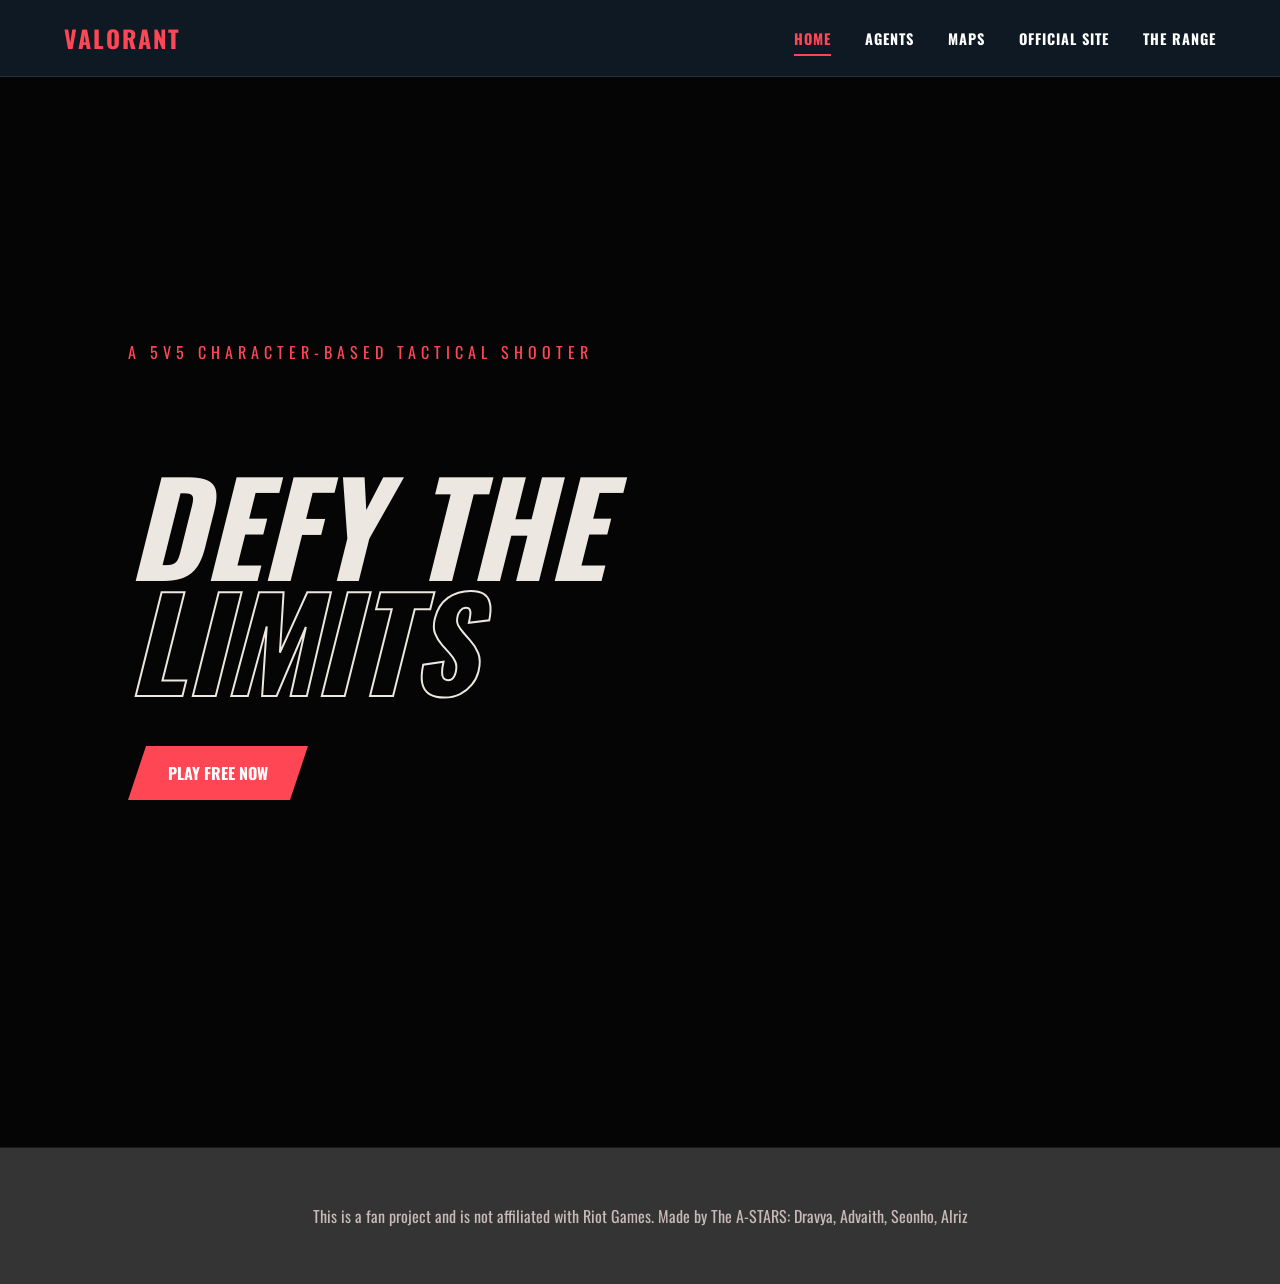
==== index.html @ 6f5c307d "secondcommit" ====
<!DOCTYPE html>
<html lang="en">
<head>
    <link rel="stylesheet" href="style1.css">
    <link href="https://fonts.googleapis.com/css2?family=Oswald:wght@400;700&display=swap" rel="stylesheet">
    <title>VALORANT | Home</title>
</head>
<body>
    <nav>
       
        <div class="logo">VALORANT</div>
        <div class="nav-links">
            <a href="index.html" class="active">Home</a>
            <a href="agents.html">Agents</a>
            <a href="maps.html">Maps</a>
            <a href="official site.html">Official Site</a>
            <a href="range.html">The Range</a>
        </div>
        
    </nav>

    <div class="container" style="display: flex; flex-direction: column; justify-content: center;">
        <p style="color: var(--red); letter-spacing: 5px;">A 5V5 CHARACTER-BASED TACTICAL SHOOTER</p>
        <h1 class="hero-title">DEFY THE<br><span style="color: transparent; -webkit-text-stroke: 2px var(--white);">LIMITS</span></h1>
        <div style="margin-top: 30px;">
            <a href="agents.html" class="val-btn">Play Free Now</a>
        </div>
    </div>
    <script>
        document.body.style.opacity = 0;
        window.addEventListener('DOMContentLoaded', () => {
            document.body.style.transition = "opacity 0.8s ease";
            document.body.style.opacity = 1;
        });
    </script>
<footer style="text-align: center; padding: 40px; color: #c8baba; border-top: 1px solid #1a1a1a;">
    <p>This is a fan project and is not affiliated with Riot Games.  Made by The A-STARS: Dravya, Advaith, Seonho, Alriz</p>
    </footer>


</body>
</html>
---- style1.css ----
:root {
    --red: #ff4655;
    --dark: #0f1923;
    --white: #ece8e1;
    --gray: #7e7e7e;
}

body {
    background-color: #050505;
    color: var(--white);
    font-family: 'Oswald', sans-serif; /* Use Google Fonts Oswald */
    margin: 0;
    overflow-x: hidden;
}

/* NAVIGATION */
nav {
    display: flex;
    justify-content: space-between;
    align-items: center;
    padding: 20px 5%;
    background: #0f1923; /* Dark Valorant Navy */
    border-bottom: 1px solid rgba(255,255,255,0.1);
    position: sticky;
    top: 0;
    z-index: 1000;
}

.logo {
    font-weight: 900;
    font-size: 1.5rem;
    color: #ff4655; /* Valorant Red */
    letter-spacing: 2px;
}

.nav-links a {
    color: white;
    text-decoration: none;
    margin-left: 30px;
    text-transform: uppercase;
    font-size: 0.9rem;
    transition: 0.3s;
    font-family: 'Oswald', sans-serif; /* This makes it match the Maps page */
    text-transform: uppercase;
    font-weight: 700; /* Makes it bold like the Valorant UI */
    letter-spacing: 1px;
    
}

.nav-links a:hover {
    color:#ff4655   
}   


/* BUTTONS (The Valorant Angle) */
.val-btn {
    display: inline-block;
    padding: 18px 45px;
    background: var(--red);
    color: white;
    text-decoration: none;
    font-weight: bold;
    text-transform: uppercase;
    clip-path: polygon(15% 0, 100% 0, 85% 100%, 0 100%);
    transition: 0.3s;
    border: none;
    cursor: pointer;
}

.val-btn:hover {
    background: var(--white);
    color: var(--red);
    transform: translateX(10px);
}

/* SECTION LAYOUTS */
.container {
    padding: 80px 10%;
    min-height: 90vh;
}

.hero-title {
    font-size: clamp(3rem, 10vw, 8rem);
    line-height: 0.9;
    font-style: italic;
    text-transform: uppercase;
    margin-bottom: 20px;
}

/* CARD GRID */
.grid {
    display: grid;
    grid-template-columns: repeat(auto-fill, minmax(300px, 1fr));
    gap: 30px;
    margin-top: 50px;
}

.card {
    background: var(--dark);
    border: 1px solid rgba(255,255,255,0.05);
    position: relative;
    padding-bottom: 20px;
    transition: 0.4s cubic-bezier(0.175, 0.885, 0.32, 1.275);
}

.card:hover {
    border-color: var(--red);
    transform: scale(1.02);
}

.card img {
    width: 100%;
    height: 350px;
    object-fit: cover;
    filter: grayscale(1);
    transition: 0.5s;
}

.card:hover img { filter: grayscale(0); }

.card-info { padding: 20px; }
.card-info h3 { color: var(--red); text-transform: uppercase; margin: 0; }
.card-info p { color: var(--gray); font-size: 0.8rem; margin: 5px 0; }

.nav-links a.active {
    color: var(--red);
    border-bottom: 2px solid var(--red);
    padding-bottom: 5px;
}

footer {
    background: #353434;
    padding: 40px 20px;
    margin-top: 100px;
    border-top: 2px solid #ff4655; /* The signature red line */
    color: white;
    text-align: center;
}

.official-portal {
    text-align: center;
    padding: 100px 10%;
    min-height: 80vh;
}

.link-grid {
    display: flex;
    justify-content: center;
    gap: 30px;
    margin-top: 50px;
    flex-wrap: wrap;
}

.official-card {
    background: #1a1a1a;
    border: 1px solid #333;
    padding: 40px;
    width: 350px;
    text-decoration: none;
    color: white;
    transition: 0.4s;
}

.official-card:hover {
    border-color: #ff4655;
    background: #252525;
    transform: translateY(-10px);
}

.visit-btn {
    display: inline-block;
    margin-top: 20px;
    padding: 10px 20px;
    background: #ff4655;
    font-weight: bold;
    font-size: 0.8rem;
}

.back-link {
    color: #666;
    text-decoration: none;
    font-size: 0.9rem;
}
.back-link:hover { color: white; }

.cta-section {
    text-align: center; /* Centers the text */
    margin-top: 80px;
    padding-bottom: 50px;
}

.button-group {
    display: flex;          /* Turns on Flexbox */
    justify-content: center; /* Centers buttons horizontally */
    align-items: center;     /* Centers buttons vertically */
    gap: 20px;              /* Adds space between the buttons */
    margin-top: 20px;
}

/* Ensure your buttons don't have large margins that mess up the centering */
.val-btn {
    margin: 0; 
    display: inline-block;
}


.val-btn {
    background: #ff4655;
    color: white;
    border: none;
    padding: 15px 40px;
    font-family: 'Oswald', sans-serif;
    font-weight: bold;
    cursor: pointer;
    clip-path: polygon(10% 0, 100% 0, 90% 100%, 0 100%);
    transition: 0.3s;
}



.range-wrapper {
    padding: 100px 5% 50px;
    text-align: center;
}

.range-header h1 {
    font-size: 3rem;
    color: #ff4655;
    letter-spacing: 5px;
}

#game-container {
    max-width: 900px;
    margin: 40px auto;
    background: #111;
    border: 1px solid #333;
    padding: 20px;
}

#game-ui {
    display: flex;
    justify-content: space-around;
    align-items: center;
    margin-bottom: 20px;
    background: #1a1a1a;
    padding: 20px;
}

.stat-box span {
    font-size: 0.7rem;
    color: #666;
    letter-spacing: 2px;
}

#target-field {
    width: 100%;
    height: 500px;
    background: radial-gradient(circle, #1a252e 0%, #0f1923 100%);
    position: relative;
    overflow: hidden;
    cursor: crosshair;
    border: 2px solid #222;
}

.target {
    width: 50px;
    height: 50px;
    background: #ff4655;
    border-radius: 50%;
    position: absolute;
    box-shadow: 0 0 20px #ff4655;
    cursor: pointer;
    transition: transform 0.1s;
    border: 3px solid white;
}

.field-overlay {
    position: absolute;
    top: 50%;
    left: 50%;
    transform: translate(-50%, -50%);
    pointer-events: none;
}

#game-msg {
    font-size: 2rem;
    color: rgba(255,255,255,0.1);
    font-weight: bold;
}
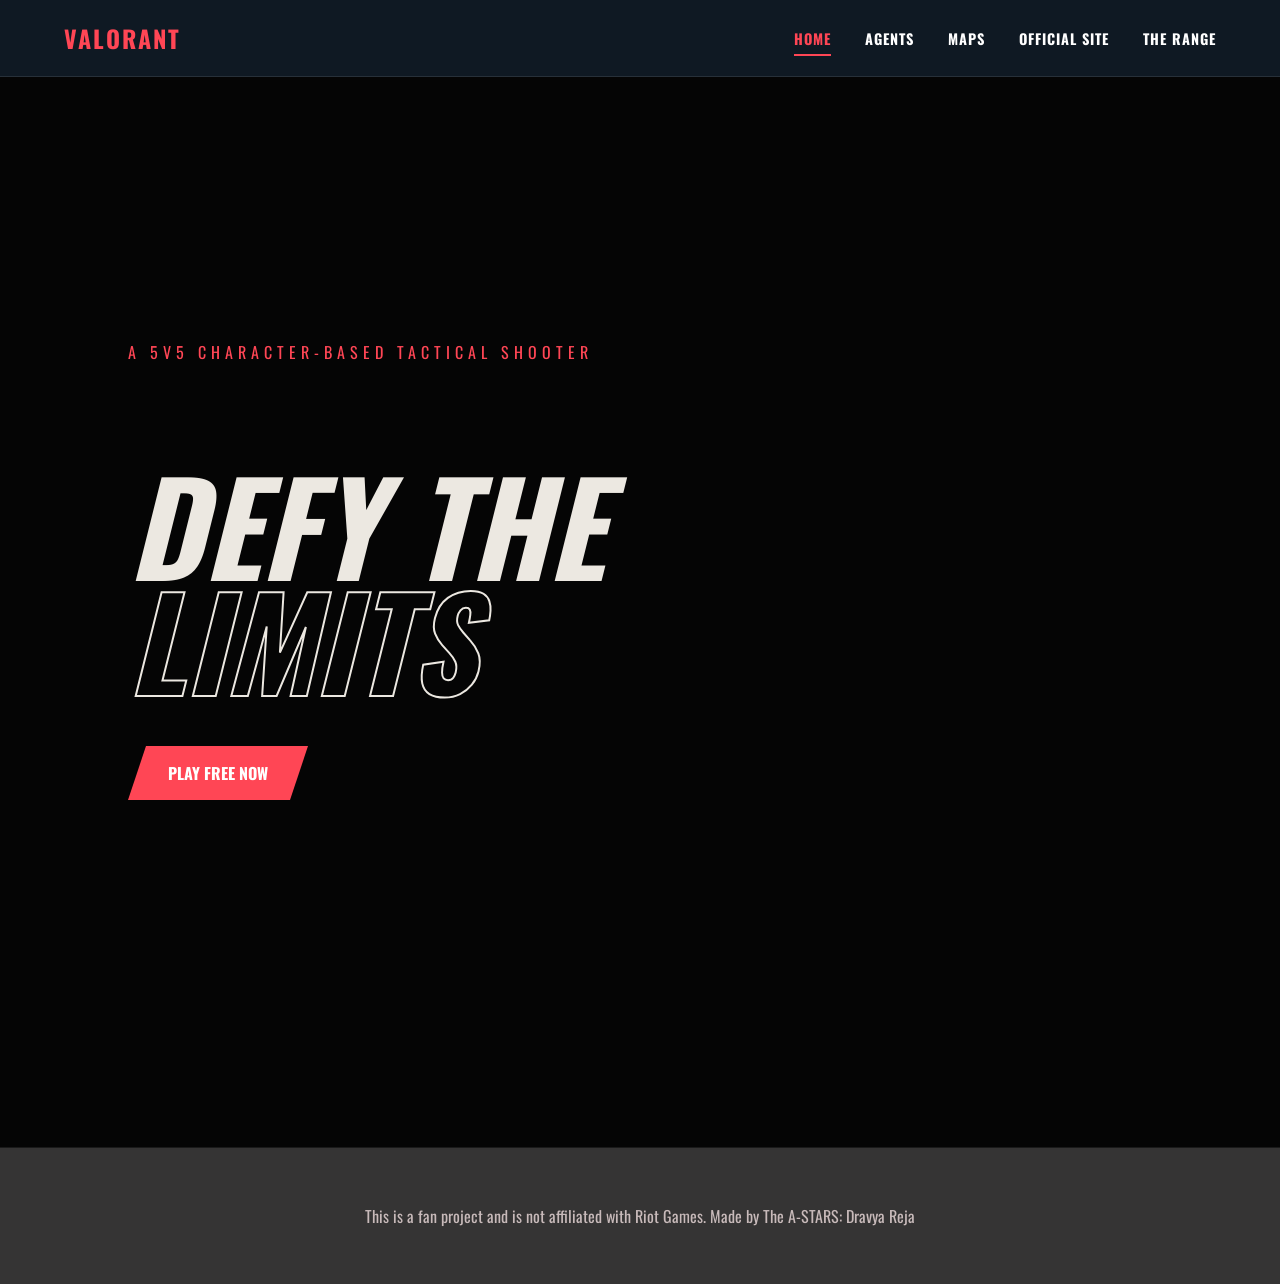
==== commit 087081a2: "edited footer" ====
--- a/index.html
+++ b/index.html
@@ -34,7 +34,7 @@
         });
     </script>
 <footer style="text-align: center; padding: 40px; color: #c8baba; border-top: 1px solid #1a1a1a;">
-    <p>This is a fan project and is not affiliated with Riot Games.  Made by The A-STARS: Dravya, Advaith, Seonho, Alriz</p>
+    <p>This is a fan project and is not affiliated with Riot Games.  Made by The A-STARS: Dravya Reja</p>
     </footer>
 
 
